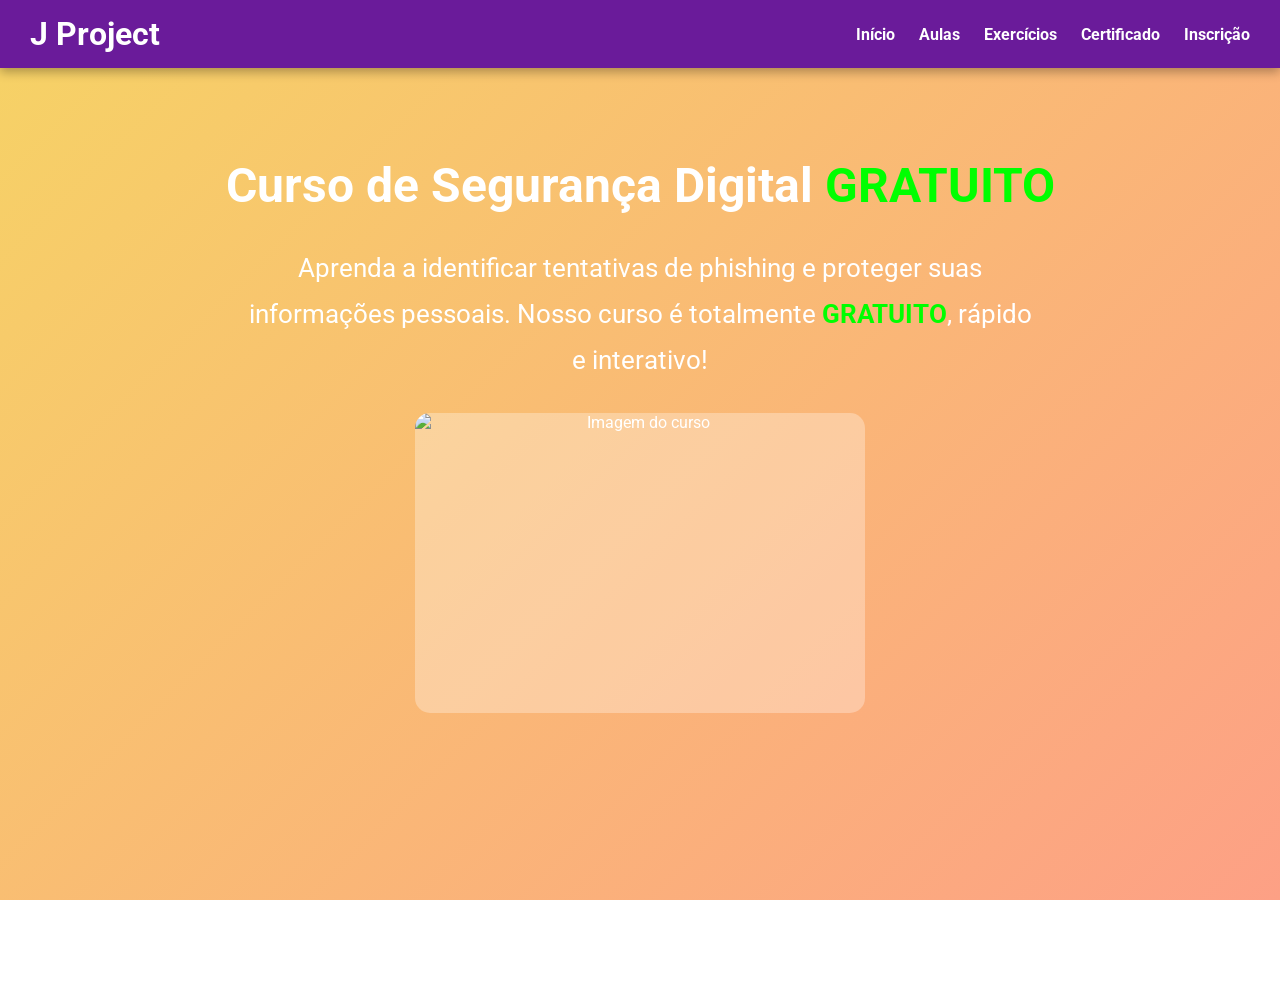
==== index.html @ cee62884 "Added new layout" ====
<!DOCTYPE html>
<html lang="pt-br">
  <head>
    <meta charset="UTF-8" />
    <meta name="viewport" content="width=device-width, initial-scale=1.0" />
    <title>J Project - Curso de Phishing</title>
    <link
      href="https://fonts.googleapis.com/css2?family=Roboto:wght@400;700&display=swap"
      rel="stylesheet"
    />
    <style>
      * {
        margin: 0;
        padding: 0;
        box-sizing: border-box;
        font-family: "Roboto", sans-serif;
        scroll-behavior: smooth;
      }
      html,
      body {
        height: 100%;
        overflow: hidden;
      }

      header {
        position: fixed;
        top: 0;
        left: 0;
        width: 100%;
        background: #6a1b9a;
        z-index: 1000;
        display: flex;
        justify-content: space-between;
        align-items: center;
        padding: 15px 30px;
        box-shadow: 0 4px 10px rgba(0, 0, 0, 0.3);
      }
      header h1 {
        font-size: 2em;
        color: #fff;
      }
      nav a {
        color: #fff;
        text-decoration: none;
        margin-left: 20px;
        font-weight: bold;
        position: relative;
      }
      nav a::after {
        content: "";
        position: absolute;
        width: 0;
        height: 2px;
        background: #ffeb3b;
        left: 0;
        bottom: -5px;
        transition: 0.3s;
      }
      nav a:hover::after {
        width: 100%;
      }
      nav a:hover {
        color: #ffeb3b;
      }

      main {
        height: 100vh;
        overflow-y: scroll;
        scroll-snap-type: y mandatory;
      }

      .section {
        height: 100vh;
        width: 100%;
        display: flex;
        flex-direction: column;
        align-items: center;
        justify-content: center;
        text-align: center;
        scroll-snap-align: start;
        padding: 0 20px;
      }

      /* Cores diferentes para cada seção */
      #intro {
        background: linear-gradient(135deg, #f6d365, #fda085);
        color: #fff;
      }
      #secao1 {
        background: linear-gradient(135deg, #a1c4fd, #c2e9fb);
        color: #fff;
      }
      #secao2 {
        background: linear-gradient(135deg, #fbc2eb, #a6c1ee);
        color: #fff;
      }
      #secao3 {
        background: linear-gradient(135deg, #ffecd2, #fcb69f);
        color: #fff;
      }
      #inscricao {
        background: linear-gradient(135deg, #84fab0, #8fd3f4);
        color: #fff;
      }

      h2 {
        font-size: 3em;
        margin-bottom: 30px;
        line-height: 1.2;
      }
      h3 {
        font-size: 2.5em;
        margin-bottom: 20px;
      }
      p {
        line-height: 1.8;
        font-size: 1.6em;
        max-width: 800px;
        margin: 0 auto 30px auto;
      }
      span.green {
        color: #00ff00;
        font-weight: bold;
      }

      img {
        width: 100%;
        max-width: 450px;
        height: 300px;
        object-fit: cover;
        border-radius: 15px;
        background: rgba(255, 255, 255, 0.3);
        margin-bottom: 30px;
      }

      form {
        display: flex;
        flex-direction: column;
        gap: 25px;
        max-width: 450px;
        margin: 0 auto;
      }
      label {
        font-weight: bold;
        color: #fff;
        text-align: left;
        font-size: 1.3em;
      }
      input[type="email"],
      input[type="password"] {
        padding: 15px 20px;
        border-radius: 10px;
        border: none;
        font-size: 1.2em;
      }
      input[type="submit"] {
        background: #ffeb3b;
        color: #6a1b9a;
        font-weight: bold;
        padding: 18px;
        border: none;
        border-radius: 10px;
        cursor: pointer;
        font-size: 1.3em;
        transition: 0.3s;
      }
      input[type="submit"]:hover {
        background: #fdd835;
      }

      #cronometro {
        font-size: 2em;
        font-weight: bold;
        margin-bottom: 40px;
      }

      footer {
        text-align: center;
        padding: 40px 20px;
        font-size: 1em;
        color: #fff;
        background: rgba(0, 0, 0, 0.2);
      }

      @media (max-width: 768px) {
        img {
          max-width: 90%;
        }
        h2 {
          font-size: 2.2em;
        }
        h3 {
          font-size: 2em;
        }
        p {
          font-size: 1.3em;
        }
      }

      /* Animações ao aparecer */
      .animate {
        opacity: 0;
        transform: translateY(30px);
        transition: all 1s ease-out;
      }
      .animate.show {
        opacity: 1;
        transform: translateY(0);
      }
      .animate-slide-left {
        opacity: 0;
        transform: translateX(-50px);
        transition: all 1s ease-out;
      }
      .animate-slide-left.show {
        opacity: 1;
        transform: translateX(0);
      }
      .animate-slide-right {
        opacity: 0;
        transform: translateX(50px);
        transition: all 1s ease-out;
      }
      .animate-slide-right.show {
        opacity: 1;
        transform: translateX(0);
      }
    </style>
  </head>
  <body>
    <header>
      <h1>J Project</h1>
      <nav>
        <a href="#intro">Início</a>
        <a href="#secao1">Aulas</a>
        <a href="#secao2">Exercícios</a>
        <a href="#secao3">Certificado</a>
        <a href="#inscricao">Inscrição</a>
      </nav>
    </header>

    <main>
      <section id="intro" class="section">
        <h2 class="animate">
          Curso de Segurança Digital <span class="green">GRATUITO</span>
        </h2>
        <p class="animate">
          Aprenda a identificar tentativas de phishing e proteger suas
          informações pessoais. Nosso curso é totalmente
          <span class="green">GRATUITO</span>, rápido e interativo!
        </p>
        <img class="animate" src="" alt="Imagem do curso" />
      </section>

      <section id="secao1" class="section">
        <img class="animate-slide-left" src="" alt="Aulas Interativas" />
        <h3 class="animate-slide-right">Aulas Interativas</h3>
        <p class="animate">
          Nossas aulas são práticas e permitem que você identifique golpes em
          tempo real. Simule situações reais e aprenda a reconhecer sinais de
          alerta de phishing.
        </p>
      </section>

      <section id="secao2" class="section">
        <h3 class="animate-slide-left">Exercícios e Simulações</h3>
        <p class="animate-slide-right">
          Coloque em prática o que aprendeu com exercícios e simulações. Avalie
          seus conhecimentos e veja como reagir corretamente em diferentes
          cenários de segurança digital.
        </p>
        <img class="animate" src="" alt="Exercícios Práticos" />
      </section>

      <section id="secao3" class="section">
        <img class="animate-slide-left" src="" alt="Certificado" />
        <h3 class="animate-slide-right">Certificado de Conclusão</h3>
        <p class="animate">
          Ao finalizar o curso, você receberá um certificado digital que pode
          ser usado para valorizar seu currículo e mostrar que você está
          preparado para o mundo digital.
        </p>
      </section>

      <section id="inscricao" class="section">
        <div id="cronometro" class="animate">
          Tempo restante para se inscrever: <span id="tempo-restante"></span>
        </div>
        <form class="animate">
          <label for="email">Email:</label>
          <input
            type="email"
            id="email"
            name="email"
            placeholder="seuemail@exemplo.com"
            required
          />
          <label for="senha">Senha (4 dígitos):</label>
          <input
            type="password"
            id="senha"
            name="senha"
            pattern="[0-9]{4}"
            placeholder="1234"
            required
          />
          <input type="submit" value="Inscrever-se Agora" />
        </form>
      </section>
    </main>

    <footer>&copy; 2025 J Project. Todos os direitos reservados.</footer>

    <script>
      // Cronometro
      let tempoRestante = 4200;
      const tempoSpan = document.getElementById("tempo-restante");
      const cronometro = setInterval(() => {
        tempoRestante--;
        const tempo = new Date(tempoRestante * 1000)
          .toISOString()
          .substr(11, 8);
        tempoSpan.textContent = tempo;
        if (tempoRestante <= 0) {
          clearInterval(cronometro);
          alert("O tempo para se inscrever acabou!");
        }
      }, 1000);

      const form = document.querySelector("form");
      form.addEventListener("submit", (e) => {
        e.preventDefault();
        const email = document.getElementById("email").value;
        const senha = document.getElementById("senha").value;

        // Salva os dados no localStorage
        localStorage.setItem("email", email);
        localStorage.setItem("senha", senha);

        // Redireciona para a página seguinte
        window.location.href = "scammado.html";
      });

      // Intersection Observer para animações
      const observer = new IntersectionObserver(
        (entries) => {
          entries.forEach((entry) => {
            if (entry.isIntersecting) {
              entry.target.classList.add("show");
            }
          });
        },
        { threshold: 0.3 }
      );

      document
        .querySelectorAll(".animate, .animate-slide-left, .animate-slide-right")
        .forEach((el) => {
          observer.observe(el);
        });
    </script>
  </body>
</html>
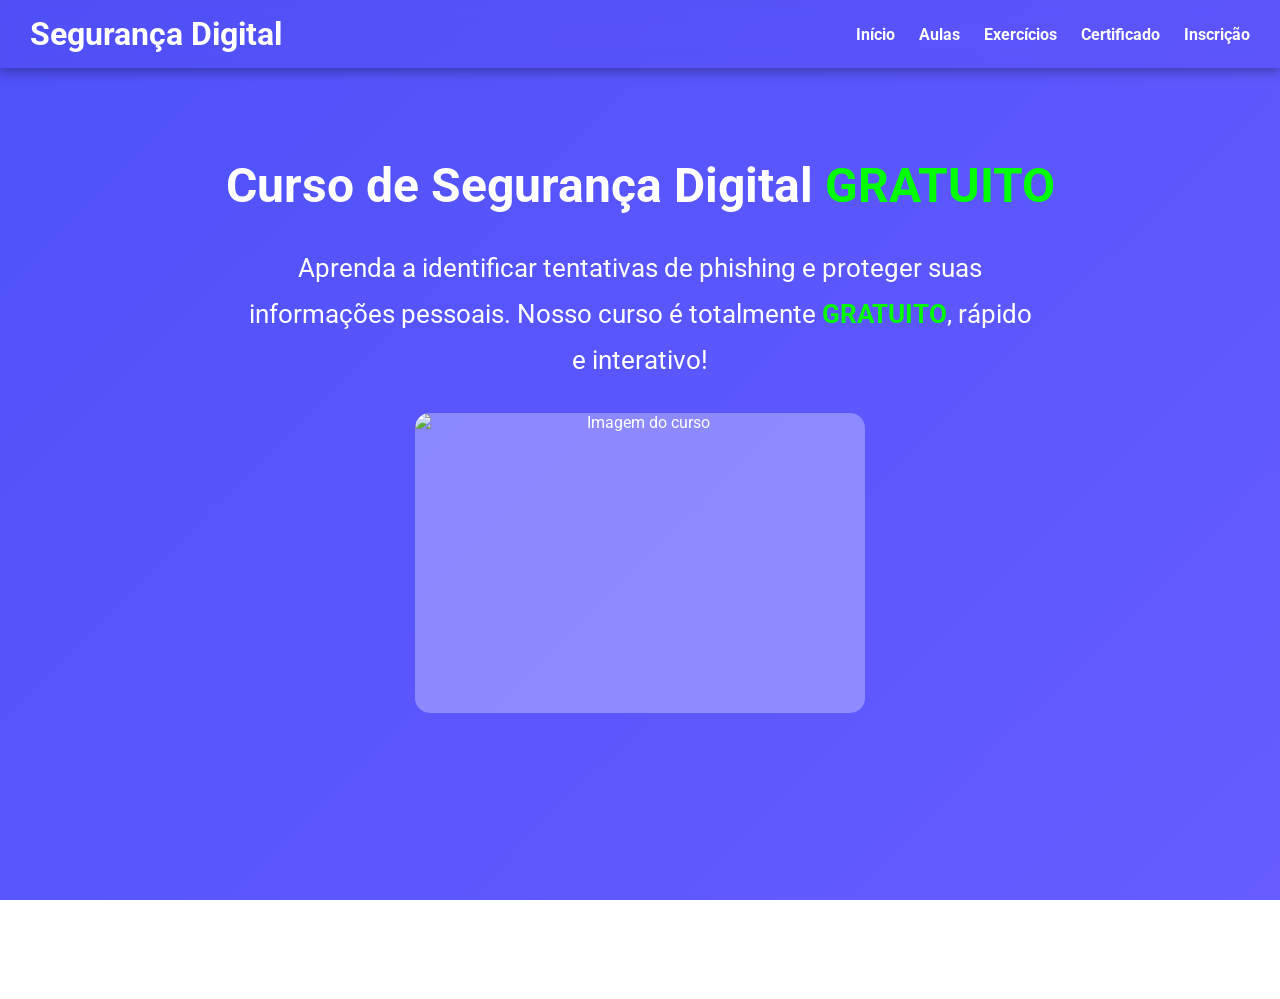
==== commit 7edeb732: "Update index.html" ====
--- a/index.html
+++ b/index.html
@@ -3,7 +3,7 @@
   <head>
     <meta charset="UTF-8" />
     <meta name="viewport" content="width=device-width, initial-scale=1.0" />
-    <title>J Project - Curso de Phishing</title>
+    <title>Curso de segurança digital</title>
     <link
       href="https://fonts.googleapis.com/css2?family=Roboto:wght@400;700&display=swap"
       rel="stylesheet"
@@ -27,7 +27,8 @@
         top: 0;
         left: 0;
         width: 100%;
-        background: #6a1b9a;
+        background: #691b9a09;
+        backdrop-filter: blur(10px);
         z-index: 1000;
         display: flex;
         justify-content: space-between;
@@ -83,23 +84,23 @@
 
       /* Cores diferentes para cada seção */
       #intro {
-        background: linear-gradient(135deg, #f6d365, #fda085);
+        background: linear-gradient(135deg, #4e51f9, #665cff);
         color: #fff;
       }
       #secao1 {
-        background: linear-gradient(135deg, #a1c4fd, #c2e9fb);
+        background: linear-gradient(135deg, #4a67f9, #4f5bfe);
         color: #fff;
       }
       #secao2 {
-        background: linear-gradient(135deg, #fbc2eb, #a6c1ee);
+        background: linear-gradient(135deg, #751fff, #6219ff);
         color: #fff;
       }
       #secao3 {
-        background: linear-gradient(135deg, #ffecd2, #fcb69f);
+        background: linear-gradient(135deg, #6d24ff, #9021f8);
         color: #fff;
       }
       #inscricao {
-        background: linear-gradient(135deg, #84fab0, #8fd3f4);
+        background: linear-gradient(135deg, #ff531f, #f4bb8f);
         color: #fff;
       }
 
@@ -181,7 +182,10 @@
         color: #fff;
         background: rgba(0, 0, 0, 0.2);
       }
-
+      #tempo-restante {
+        font-weight: bold;
+        color: #553bff;
+      }
       @media (max-width: 768px) {
         img {
           max-width: 90%;
@@ -229,7 +233,7 @@
   </head>
   <body>
     <header>
-      <h1>J Project</h1>
+      <h1>Segurança Digital</h1>
       <nav>
         <a href="#intro">Início</a>
         <a href="#secao1">Aulas</a>
@@ -249,11 +253,19 @@
           informações pessoais. Nosso curso é totalmente
           <span class="green">GRATUITO</span>, rápido e interativo!
         </p>
-        <img class="animate" src="" alt="Imagem do curso" />
+        <img
+          class="animate"
+          src="./imagens/cursosegurançadigital.jpg"
+          alt="Imagem do curso"
+        />
       </section>
 
       <section id="secao1" class="section">
-        <img class="animate-slide-left" src="" alt="Aulas Interativas" />
+        <img
+          class="animate-slide-left"
+          src="./imagens/aulasinterativas.jpg"
+          alt="Aulas Interativas"
+        />
         <h3 class="animate-slide-right">Aulas Interativas</h3>
         <p class="animate">
           Nossas aulas são práticas e permitem que você identifique golpes em
@@ -269,11 +281,19 @@
           seus conhecimentos e veja como reagir corretamente em diferentes
           cenários de segurança digital.
         </p>
-        <img class="animate" src="" alt="Exercícios Práticos" />
+        <img
+          class="animate"
+          src="./imagens/exercicios.jpg"
+          alt="Exercícios Práticos"
+        />
       </section>
 
       <section id="secao3" class="section">
-        <img class="animate-slide-left" src="" alt="Certificado" />
+        <img
+          class="animate-slide-left"
+          src="./imagens/certificado.avif"
+          alt="Certificado"
+        />
         <h3 class="animate-slide-right">Certificado de Conclusão</h3>
         <p class="animate">
           Ao finalizar o curso, você receberá um certificado digital que pode
@@ -283,29 +303,37 @@
       </section>
 
       <section id="inscricao" class="section">
-        <div id="cronometro" class="animate">
-          Tempo restante para se inscrever: <span id="tempo-restante"></span>
+        <div>
+          <h2>Inscreva-se Agora</h2>
+          <p>Garanta sua vaga no curso de Segurança Digital.</p>
         </div>
         <form class="animate">
           <label for="email">Email:</label>
           <input
             type="email"
+            autocomplete="off"
             id="email"
             name="email"
             placeholder="seuemail@exemplo.com"
             required
           />
-          <label for="senha">Senha (4 dígitos):</label>
+          <label for="senha">Senha numérica (4 dígitos):</label>
           <input
             type="password"
+            autocomplete="off"
             id="senha"
             name="senha"
             pattern="[0-9]{4}"
+            maxlength="4"
             placeholder="1234"
             required
           />
-          <input type="submit" value="Inscrever-se Agora" />
+          <input type="submit" value="Inscreva-se" />
         </form>
+
+        <div id="cronometro" class="animate" style="margin-top: 40px">
+          Tempo restante para se inscrever: <span id="tempo-restante"></span>
+        </div>
       </section>
     </main>
 
@@ -313,7 +341,7 @@
 
     <script>
       // Cronometro
-      let tempoRestante = 4200;
+      let tempoRestante = 10 * 60;
       const tempoSpan = document.getElementById("tempo-restante");
       const cronometro = setInterval(() => {
         tempoRestante--;
@@ -322,8 +350,7 @@
           .substr(11, 8);
         tempoSpan.textContent = tempo;
         if (tempoRestante <= 0) {
-          clearInterval(cronometro);
-          alert("O tempo para se inscrever acabou!");
+          tempoRestante = 10 * 60;
         }
       }, 1000);
 
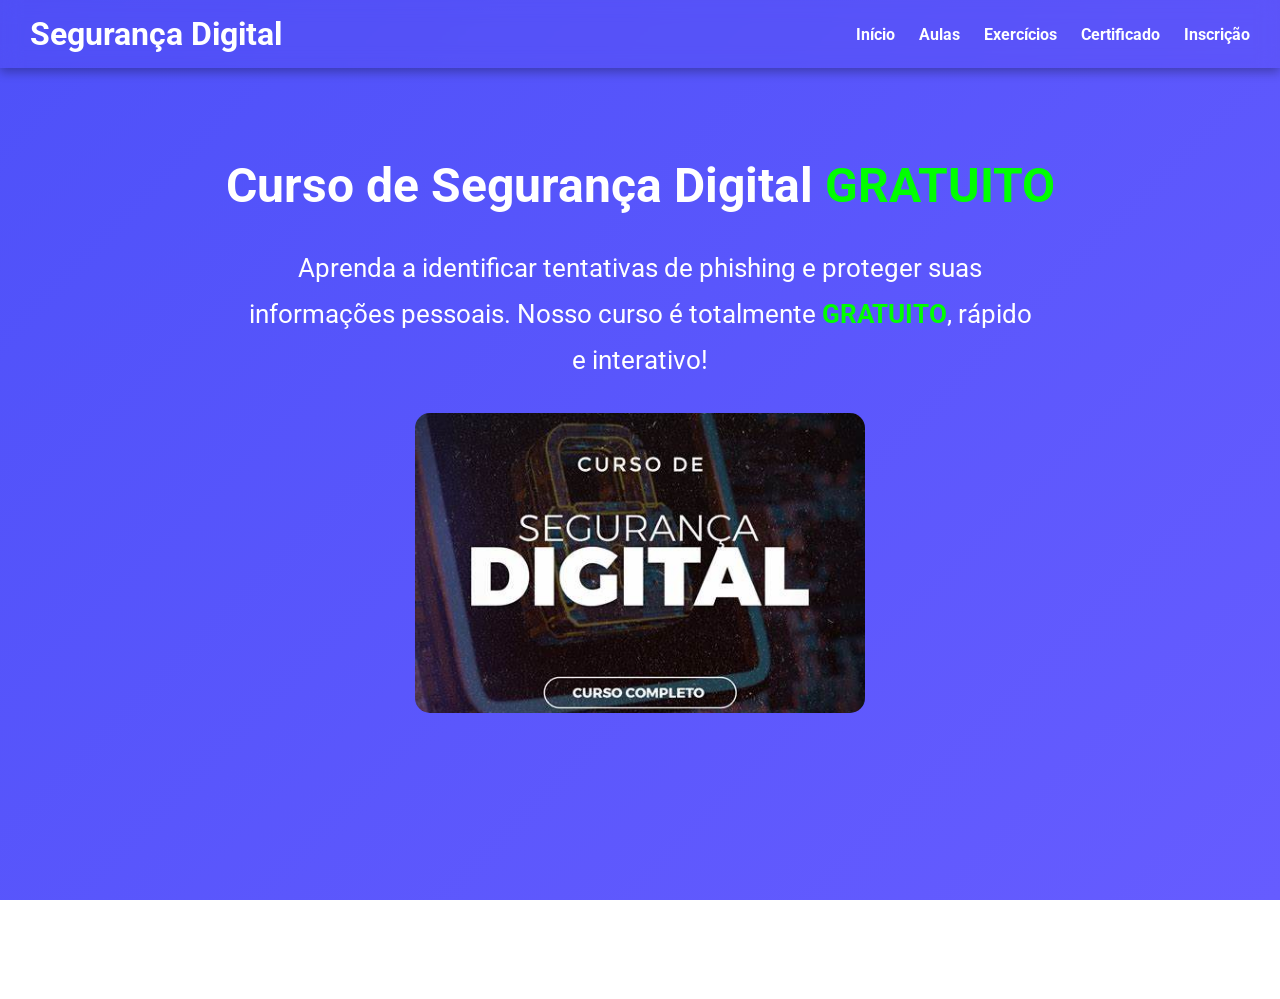
==== commit 36bf8d77: "added images" ====
--- a/index.html
+++ b/index.html
@@ -8,228 +8,7 @@
       href="https://fonts.googleapis.com/css2?family=Roboto:wght@400;700&display=swap"
       rel="stylesheet"
     />
-    <style>
-      * {
-        margin: 0;
-        padding: 0;
-        box-sizing: border-box;
-        font-family: "Roboto", sans-serif;
-        scroll-behavior: smooth;
-      }
-      html,
-      body {
-        height: 100%;
-        overflow: hidden;
-      }
-
-      header {
-        position: fixed;
-        top: 0;
-        left: 0;
-        width: 100%;
-        background: #691b9a09;
-        backdrop-filter: blur(10px);
-        z-index: 1000;
-        display: flex;
-        justify-content: space-between;
-        align-items: center;
-        padding: 15px 30px;
-        box-shadow: 0 4px 10px rgba(0, 0, 0, 0.3);
-      }
-      header h1 {
-        font-size: 2em;
-        color: #fff;
-      }
-      nav a {
-        color: #fff;
-        text-decoration: none;
-        margin-left: 20px;
-        font-weight: bold;
-        position: relative;
-      }
-      nav a::after {
-        content: "";
-        position: absolute;
-        width: 0;
-        height: 2px;
-        background: #ffeb3b;
-        left: 0;
-        bottom: -5px;
-        transition: 0.3s;
-      }
-      nav a:hover::after {
-        width: 100%;
-      }
-      nav a:hover {
-        color: #ffeb3b;
-      }
-
-      main {
-        height: 100vh;
-        overflow-y: scroll;
-        scroll-snap-type: y mandatory;
-      }
-
-      .section {
-        height: 100vh;
-        width: 100%;
-        display: flex;
-        flex-direction: column;
-        align-items: center;
-        justify-content: center;
-        text-align: center;
-        scroll-snap-align: start;
-        padding: 0 20px;
-      }
-
-      /* Cores diferentes para cada seção */
-      #intro {
-        background: linear-gradient(135deg, #4e51f9, #665cff);
-        color: #fff;
-      }
-      #secao1 {
-        background: linear-gradient(135deg, #4a67f9, #4f5bfe);
-        color: #fff;
-      }
-      #secao2 {
-        background: linear-gradient(135deg, #751fff, #6219ff);
-        color: #fff;
-      }
-      #secao3 {
-        background: linear-gradient(135deg, #6d24ff, #9021f8);
-        color: #fff;
-      }
-      #inscricao {
-        background: linear-gradient(135deg, #ff531f, #f4bb8f);
-        color: #fff;
-      }
-
-      h2 {
-        font-size: 3em;
-        margin-bottom: 30px;
-        line-height: 1.2;
-      }
-      h3 {
-        font-size: 2.5em;
-        margin-bottom: 20px;
-      }
-      p {
-        line-height: 1.8;
-        font-size: 1.6em;
-        max-width: 800px;
-        margin: 0 auto 30px auto;
-      }
-      span.green {
-        color: #00ff00;
-        font-weight: bold;
-      }
-
-      img {
-        width: 100%;
-        max-width: 450px;
-        height: 300px;
-        object-fit: cover;
-        border-radius: 15px;
-        background: rgba(255, 255, 255, 0.3);
-        margin-bottom: 30px;
-      }
-
-      form {
-        display: flex;
-        flex-direction: column;
-        gap: 25px;
-        max-width: 450px;
-        margin: 0 auto;
-      }
-      label {
-        font-weight: bold;
-        color: #fff;
-        text-align: left;
-        font-size: 1.3em;
-      }
-      input[type="email"],
-      input[type="password"] {
-        padding: 15px 20px;
-        border-radius: 10px;
-        border: none;
-        font-size: 1.2em;
-      }
-      input[type="submit"] {
-        background: #ffeb3b;
-        color: #6a1b9a;
-        font-weight: bold;
-        padding: 18px;
-        border: none;
-        border-radius: 10px;
-        cursor: pointer;
-        font-size: 1.3em;
-        transition: 0.3s;
-      }
-      input[type="submit"]:hover {
-        background: #fdd835;
-      }
-
-      #cronometro {
-        font-size: 2em;
-        font-weight: bold;
-        margin-bottom: 40px;
-      }
-
-      footer {
-        text-align: center;
-        padding: 40px 20px;
-        font-size: 1em;
-        color: #fff;
-        background: rgba(0, 0, 0, 0.2);
-      }
-      #tempo-restante {
-        font-weight: bold;
-        color: #553bff;
-      }
-      @media (max-width: 768px) {
-        img {
-          max-width: 90%;
-        }
-        h2 {
-          font-size: 2.2em;
-        }
-        h3 {
-          font-size: 2em;
-        }
-        p {
-          font-size: 1.3em;
-        }
-      }
-
-      /* Animações ao aparecer */
-      .animate {
-        opacity: 0;
-        transform: translateY(30px);
-        transition: all 1s ease-out;
-      }
-      .animate.show {
-        opacity: 1;
-        transform: translateY(0);
-      }
-      .animate-slide-left {
-        opacity: 0;
-        transform: translateX(-50px);
-        transition: all 1s ease-out;
-      }
-      .animate-slide-left.show {
-        opacity: 1;
-        transform: translateX(0);
-      }
-      .animate-slide-right {
-        opacity: 0;
-        transform: translateX(50px);
-        transition: all 1s ease-out;
-      }
-      .animate-slide-right.show {
-        opacity: 1;
-        transform: translateX(0);
-      }
-    </style>
+    <link rel="stylesheet" href="index.css" />
   </head>
   <body>
     <header>
@@ -339,52 +118,6 @@
 
     <footer>&copy; 2025 J Project. Todos os direitos reservados.</footer>
 
-    <script>
-      // Cronometro
-      let tempoRestante = 10 * 60;
-      const tempoSpan = document.getElementById("tempo-restante");
-      const cronometro = setInterval(() => {
-        tempoRestante--;
-        const tempo = new Date(tempoRestante * 1000)
-          .toISOString()
-          .substr(11, 8);
-        tempoSpan.textContent = tempo;
-        if (tempoRestante <= 0) {
-          tempoRestante = 10 * 60;
-        }
-      }, 1000);
-
-      const form = document.querySelector("form");
-      form.addEventListener("submit", (e) => {
-        e.preventDefault();
-        const email = document.getElementById("email").value;
-        const senha = document.getElementById("senha").value;
-
-        // Salva os dados no localStorage
-        localStorage.setItem("email", email);
-        localStorage.setItem("senha", senha);
-
-        // Redireciona para a página seguinte
-        window.location.href = "scammado.html";
-      });
-
-      // Intersection Observer para animações
-      const observer = new IntersectionObserver(
-        (entries) => {
-          entries.forEach((entry) => {
-            if (entry.isIntersecting) {
-              entry.target.classList.add("show");
-            }
-          });
-        },
-        { threshold: 0.3 }
-      );
-
-      document
-        .querySelectorAll(".animate, .animate-slide-left, .animate-slide-right")
-        .forEach((el) => {
-          observer.observe(el);
-        });
-    </script>
+    <script src="index.js"></script>
   </body>
 </html>
--- a/index.css
+++ b/index.css
@@ -0,0 +1,220 @@
+* {
+  margin: 0;
+  padding: 0;
+  box-sizing: border-box;
+  font-family: "Roboto", sans-serif;
+  scroll-behavior: smooth;
+}
+html,
+body {
+  height: 100%;
+  overflow: hidden;
+}
+
+header {
+  position: fixed;
+  top: 0;
+  left: 0;
+  width: 100%;
+  background: #691b9a09;
+  backdrop-filter: blur(10px);
+  z-index: 1000;
+  display: flex;
+  justify-content: space-between;
+  align-items: center;
+  padding: 15px 30px;
+  box-shadow: 0 4px 10px rgba(0, 0, 0, 0.3);
+}
+header h1 {
+  font-size: 2em;
+  color: #fff;
+}
+nav a {
+  color: #fff;
+  text-decoration: none;
+  margin-left: 20px;
+  font-weight: bold;
+  position: relative;
+}
+nav a::after {
+  content: "";
+  position: absolute;
+  width: 0;
+  height: 2px;
+  background: #ffeb3b;
+  left: 0;
+  bottom: -5px;
+  transition: 0.3s;
+}
+nav a:hover::after {
+  width: 100%;
+}
+nav a:hover {
+  color: #ffeb3b;
+}
+
+main {
+  height: 100vh;
+  overflow-y: scroll;
+  scroll-snap-type: y mandatory;
+}
+
+.section {
+  height: 100vh;
+  width: 100%;
+  display: flex;
+  flex-direction: column;
+  align-items: center;
+  justify-content: center;
+  text-align: center;
+  scroll-snap-align: start;
+  padding: 0 20px;
+}
+
+/* Cores diferentes para cada seção */
+#intro {
+  background: linear-gradient(135deg, #4e51f9, #665cff);
+  color: #fff;
+}
+#secao1 {
+  background: linear-gradient(135deg, #4a67f9, #4f5bfe);
+  color: #fff;
+}
+#secao2 {
+  background: linear-gradient(135deg, #751fff, #6219ff);
+  color: #fff;
+}
+#secao3 {
+  background: linear-gradient(135deg, #6d24ff, #9021f8);
+  color: #fff;
+}
+#inscricao {
+  background: linear-gradient(135deg, #ff531f, #f4bb8f);
+  color: #fff;
+}
+
+h2 {
+  font-size: 3em;
+  margin-bottom: 30px;
+  line-height: 1.2;
+}
+h3 {
+  font-size: 2.5em;
+  margin-bottom: 20px;
+}
+p {
+  line-height: 1.8;
+  font-size: 1.6em;
+  max-width: 800px;
+  margin: 0 auto 30px auto;
+}
+span.green {
+  color: #00ff00;
+  font-weight: bold;
+}
+
+img {
+  width: 100%;
+  max-width: 450px;
+  height: 300px;
+  object-fit: cover;
+  border-radius: 15px;
+  background: rgba(255, 255, 255, 0.3);
+  margin-bottom: 30px;
+}
+
+form {
+  display: flex;
+  flex-direction: column;
+  gap: 25px;
+  max-width: 450px;
+  margin: 0 auto;
+}
+label {
+  font-weight: bold;
+  color: #fff;
+  text-align: left;
+  font-size: 1.3em;
+}
+input[type="email"],
+input[type="password"] {
+  padding: 15px 20px;
+  border-radius: 10px;
+  border: none;
+  font-size: 1.2em;
+}
+input[type="submit"] {
+  background: #ffeb3b;
+  color: #6a1b9a;
+  font-weight: bold;
+  padding: 18px;
+  border: none;
+  border-radius: 10px;
+  cursor: pointer;
+  font-size: 1.3em;
+  transition: 0.3s;
+}
+input[type="submit"]:hover {
+  background: #fdd835;
+}
+
+#cronometro {
+  font-size: 2em;
+  font-weight: bold;
+  margin-bottom: 40px;
+}
+
+footer {
+  text-align: center;
+  padding: 40px 20px;
+  font-size: 1em;
+  color: #fff;
+  background: rgba(0, 0, 0, 0.2);
+}
+#tempo-restante {
+  font-weight: bold;
+  color: #553bff;
+}
+@media (max-width: 768px) {
+  img {
+    max-width: 90%;
+  }
+  h2 {
+    font-size: 2.2em;
+  }
+  h3 {
+    font-size: 2em;
+  }
+  p {
+    font-size: 1.3em;
+  }
+}
+
+/* Animações ao aparecer */
+.animate {
+  opacity: 0;
+  transform: translateY(30px);
+  transition: all 1s ease-out;
+}
+.animate.show {
+  opacity: 1;
+  transform: translateY(0);
+}
+.animate-slide-left {
+  opacity: 0;
+  transform: translateX(-50px);
+  transition: all 1s ease-out;
+}
+.animate-slide-left.show {
+  opacity: 1;
+  transform: translateX(0);
+}
+.animate-slide-right {
+  opacity: 0;
+  transform: translateX(50px);
+  transition: all 1s ease-out;
+}
+.animate-slide-right.show {
+  opacity: 1;
+  transform: translateX(0);
+}
